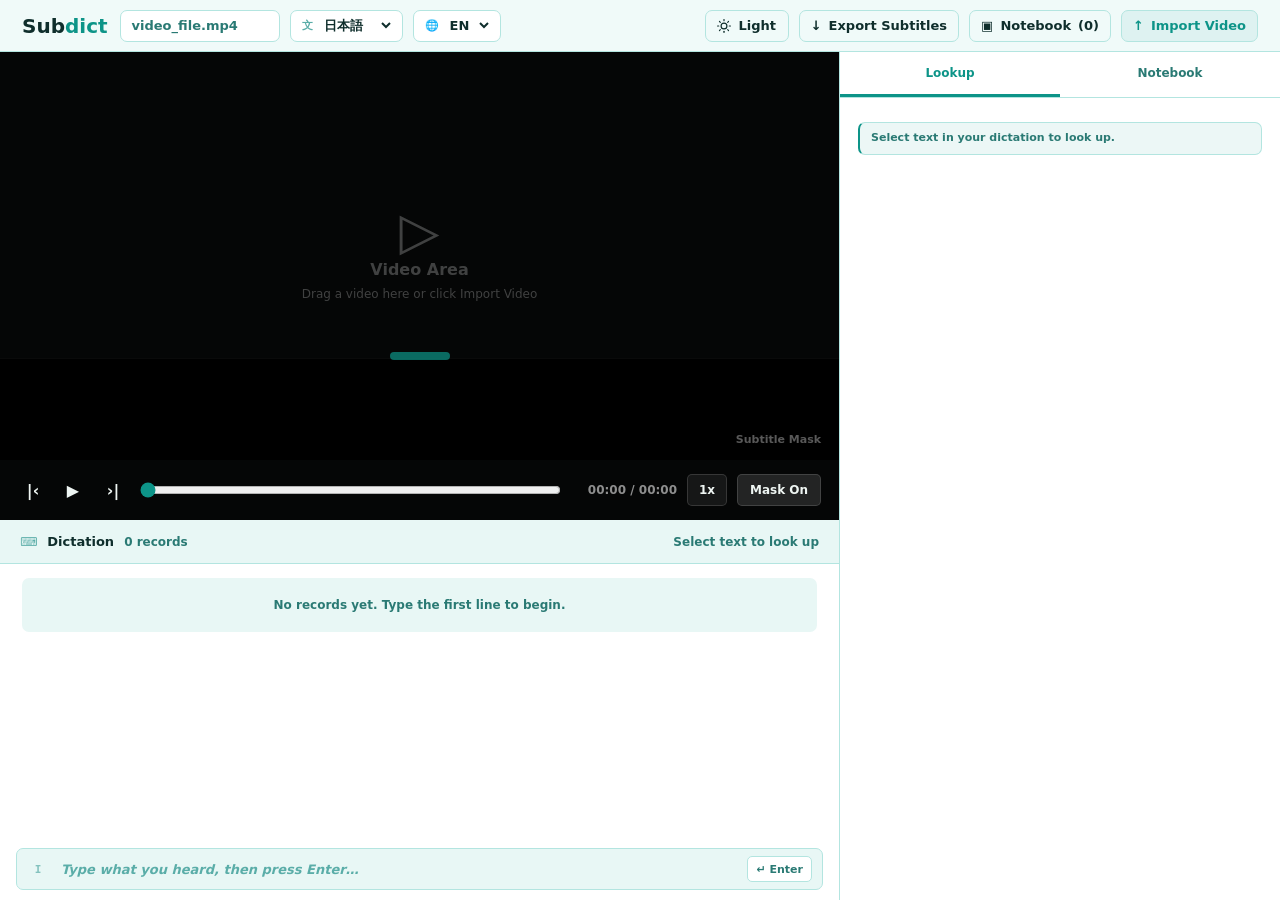
==== dictation-practice/index.html @ 756cfc9d "refactor: move app to /dictation-practice for SEO, add landing placeholder Co-Authored-By: Claude So" ====
<!doctype html>
<html lang="zh-CN">
  <head>
    <meta charset="UTF-8" />
    <meta name="viewport" content="width=device-width, initial-scale=1.0" />
    <title>Subdict</title>
    <link rel="stylesheet" href="./style.css" />
    <link rel="icon" type="image/svg+xml" href="favicon.svg">
    <link rel="icon" type="image/png" sizes="32x32" href="favicon-32.png">
    <link rel="apple-touch-icon" sizes="180x180" href="favicon-apple.png">
  </head>
  <body>
    <div class="desktop-guard">
      <h1>Subdict</h1>
      <p data-i18n="desktopGuardMsg">Subdict is designed for desktop. Please use a wider screen.</p>
    </div>

    <main class="app-shell">
      <header class="topbar">
        <div class="brand" aria-label="Subdict">
          Sub<span>dict</span>
        </div>

        <div class="file-chip" id="fileName">video_file.mp4</div>

        <label class="select-wrap" data-i18n-aria-label="studyLangAriaLabel" aria-label="Study language">
          <span class="select-icon">文</span>
          <select id="languageSelect">
            <option value="ja">日本語</option>
            <option value="en">English</option>
          </select>
        </label>

        <label class="select-wrap" data-i18n-title="uiLangToggleTitle" title="Interface language">
          <span class="select-icon">🌐</span>
          <select id="uiLangSelect">
            <option value="en">EN</option>
            <option value="zh">中文</option>
          </select>
        </label>

        <div class="topbar-spacer"></div>

        <button class="ghost-button" id="themeToggle" type="button"
          data-i18n-title="themeToggleTitle" title="Toggle theme">
          <svg class="theme-icon icon-moon" width="14" height="14" viewBox="0 0 24 24" fill="none" stroke="currentColor" stroke-width="2" stroke-linecap="round" stroke-linejoin="round" aria-hidden="true">
            <path d="M21 12.79A9 9 0 1 1 11.21 3 7 7 0 0 0 21 12.79z"/>
          </svg>
          <svg class="theme-icon icon-sun" width="14" height="14" viewBox="0 0 24 24" fill="none" stroke="currentColor" stroke-width="2" stroke-linecap="round" stroke-linejoin="round" aria-hidden="true">
            <circle cx="12" cy="12" r="5"/>
            <line x1="12" y1="1" x2="12" y2="3"/>
            <line x1="12" y1="21" x2="12" y2="23"/>
            <line x1="4.22" y1="4.22" x2="5.64" y2="5.64"/>
            <line x1="18.36" y1="18.36" x2="19.78" y2="19.78"/>
            <line x1="1" y1="12" x2="3" y2="12"/>
            <line x1="21" y1="12" x2="23" y2="12"/>
            <line x1="4.22" y1="19.78" x2="5.64" y2="18.36"/>
            <line x1="18.36" y1="5.64" x2="19.78" y2="4.22"/>
          </svg>
          <span id="themeLabel">Dark</span>
        </button>
        <button class="ghost-button" id="exportDictationBtn" type="button">
          <span>↓</span>
          <span data-i18n="exportBtn">Export Subtitles</span>
        </button>
        <button class="ghost-button" id="openNotebookBtn" type="button">
          <span>▣</span>
          <span data-i18n="notebookBtnLabel">Notebook</span>
          <span id="noteCount">(0)</span>
        </button>
        <label class="primary-button">
          <span>↑</span>
          <span data-i18n="importBtn">Import Video</span>
          <input id="videoInput" type="file" accept="video/*,.mp4,.m4v,.mov,.webm,.mkv,.avi" hidden />
        </label>
      </header>

      <section class="workspace" aria-label="Subdict workspace">
        <div class="left-pane">
          <section class="video-card" aria-label="Video player">
            <div class="video-stage" id="videoStage">
              <video id="video" class="video-el"></video>
              <div class="empty-video" id="emptyVideo">
                <div class="play-mark">▷</div>
                <strong data-i18n="emptyVideoTitle">Video Area</strong>
                <span data-i18n="emptyVideoHint">Import a video to start dictation</span>
              </div>
              <div class="subtitle-mask" id="subtitleMask">
                <button class="mask-handle" id="maskHandle" type="button"
                  data-i18n-title="maskTip" title="↕ Drag to adjust mask height"></button>
                <span class="mask-label" data-i18n="maskLabel">Subtitle Mask</span>
                <div class="mask-tip" data-i18n="maskTip">↕ Drag to adjust mask height</div>
              </div>
            </div>

            <div class="player-controls">
              <button class="icon-button" id="backBtn" type="button"
                data-i18n-title="backBtnTitle" title="Rewind 5s">|‹</button>
              <button class="icon-button" id="playBtn" type="button"
                data-i18n-title="playBtnTitle" title="Play / Pause">▶</button>
              <button class="icon-button" id="forwardBtn" type="button"
                data-i18n-title="forwardBtnTitle" title="Forward 5s">›|</button>
              <input id="seekBar" class="seek-bar" type="range" min="0" max="100" value="0" />
              <span class="time-readout" id="timeReadout">00:00 / 00:00</span>
              <button class="speed-button" id="speedBtn" type="button">1x</button>
              <button class="mask-toggle" id="maskToggle" type="button">Mask On</button>
            </div>
          </section>

          <section class="dictation-card" aria-label="Dictation">
            <div class="section-header">
              <div>
                <span class="header-icon">⌨</span>
                <strong data-i18n="dictationTitle">Dictation</strong>
                <span id="recordCount" data-i18n-aria-label="recordCountLabel">0 records</span>
              </div>
              <span data-i18n="dictationHint">Select text to look up</span>
            </div>

            <div class="records" id="recordsList"></div>

            <form class="dictation-input-row" id="dictationForm">
              <span class="input-prefix">I</span>
              <input id="dictationInput" autocomplete="off"
                placeholder="Type what you heard, then press Enter…" />
              <button type="submit">↵ Enter</button>
            </form>
          </section>
        </div>

        <aside class="side-panel" aria-label="Lookup and notebook">
          <div class="tabs">
            <button class="tab active" id="lookupTab" type="button"
              data-i18n="lookupTabLabel">Lookup</button>
            <button class="tab" id="notebookTab" type="button"
              data-i18n="notebookTabLabel">Notebook</button>
          </div>

          <section class="panel-view active" id="lookupView">
            <div class="selected-card">
              <span data-i18n="selectedLabel">Selected:</span>
              <strong id="selectedText">お腹が空いた</strong>
            </div>
            <div class="api-status" id="apiStatus">Select text in your dictation to look up.</div>

            <article class="lookup-card" id="lookupCard">
              <div class="lookup-title-row">
                <div>
                  <h2 id="lookupWord">お腹が空いた</h2>
                  <p id="lookupReading">おなかがすいた</p>
                </div>
                <span class="tag" id="lookupTag">expression</span>
              </div>
              <p id="lookupMeaning">I'm hungry. 「空く」means to become empty / hungry.</p>
              <button class="save-note" id="saveNoteBtn" type="button"
                data-i18n="saveNoteBtn">♡ Save to Notebook</button>
            </article>

            <article class="grammar-card" id="grammarCard" hidden>
              <h3 id="grammarTitle"></h3>
              <p id="grammarMeaning"></p>
              <button class="save-note" id="saveGrammarBtn" type="button"
                data-i18n="saveGrammarBtn">♡ Save Grammar</button>
            </article>
          </section>

          <section class="panel-view" id="notebookView">
            <div class="notebook-list" id="notebookList"></div>
            <div class="notebook-footer">
              <button class="ghost-button" id="exportNotebookBtn" type="button">
                <svg width="14" height="14" viewBox="0 0 24 24" fill="none" stroke="currentColor" stroke-width="2" stroke-linecap="round" stroke-linejoin="round" aria-hidden="true">
                  <path d="M21 15v4a2 2 0 0 1-2 2H5a2 2 0 0 1-2-2v-4"/>
                  <polyline points="7 10 12 15 17 10"/>
                  <line x1="12" y1="15" x2="12" y2="3"/>
                </svg>
                <span data-i18n="exportNotebookBtn">Export Notebook</span>
              </button>
            </div>
          </section>
        </aside>
      </section>
    </main>

    <div class="drop-overlay" id="dropOverlay" hidden>
      <div class="drop-overlay-inner">
        <div class="drop-icon">▽</div>
        <p data-i18n="dropToImport">Drop video to import</p>
      </div>
    </div>

    <div id="lookupPopup" class="lookup-popup" hidden>
      <button id="lookupPopupBtn" class="lookup-popup-btn" type="button"
        data-i18n="lookupPopupBtn">Look up</button>
    </div>

    <div class="toast" id="toastEl" hidden></div>

    <script type="module" src="./app.js"></script>
  </body>
</html>
---- dictation-practice/style.css ----
/* ── Design tokens ──────────────────────────────────── */

:root {
  color-scheme: light;

  /* Surfaces */
  --surface:  #ffffff;
  --surface2: #e8f7f5;
  --surface3: #d0eeea;

  /* Borders */
  --border:  #b3e5e0;
  --border2: #8dd4ce;

  /* Text */
  --text:  #0f2e2c;
  --text2: #2a7a74;
  --text3: #5aada8;

  /* Accent */
  --accent:     #0d9488;
  --accent-hover: #0f766e;
  --accent-bg:  rgba(13, 148, 136, 0.08);

  /* Utility */
  --danger:  #b94a48;
  --shadow:  0 8px 28px rgba(13, 148, 136, 0.12);
  --radius:  7px;
  --topbar-bg: #f0faf9;
  --input-bg:  #e8f7f5;

  font-family:
    Inter, ui-sans-serif, system-ui, -apple-system, BlinkMacSystemFont, "Segoe UI",
    "Noto Sans SC", "Noto Sans JP", sans-serif;
  font-size: 13px;
}

body[data-theme="dark"] {
  color-scheme: dark;

  --surface:  #0f2424;
  --surface2: #142e2e;
  --surface3: #1a3838;

  --border:  #1f3f3f;
  --border2: #2a5252;

  --text:  #e0f5f3;
  --text2: #7abfba;
  --text3: #3d7a75;

  --accent:       #2dd4bf;
  --accent-hover: #14b8a6;
  --accent-bg:    rgba(45, 212, 191, 0.08);

  --danger: #ff8f8b;
  --shadow: 0 14px 44px rgba(0, 0, 0, 0.4);
  --topbar-bg: #0a1e1e;
  --input-bg:  #0f2424;
}

/* ── Reset ──────────────────────────────────────────── */

* { box-sizing: border-box; }

html, body { min-height: 100%; }

button, input, select { font: inherit; }
button, label.primary-button, select { cursor: pointer; }

/* ── Body background ────────────────────────────────── */

body {
  margin: 0;
  background: #f0faf9;
  color: var(--text);
  letter-spacing: 0;
}

body[data-theme="dark"] {
  background: radial-gradient(ellipse at 25% 15%, #0a2a2a 0%, #0d1f1f 40%, #080f0f 100%);
  background-attachment: fixed;
}

/* ── Desktop guard ──────────────────────────────────── */

.desktop-guard { display: none; }

/* ── App shell ──────────────────────────────────────── */

.app-shell {
  min-width: 1120px;
  height: 100vh;
  display: grid;
  grid-template-rows: 52px 1fr;
  overflow: hidden;
}

/* ── Topbar ─────────────────────────────────────────── */

.topbar {
  display: flex;
  align-items: center;
  gap: 10px;
  padding: 0 22px;
  border-bottom: 1px solid var(--border);
  background: var(--topbar-bg);
}

.brand {
  font-size: 20px;
  font-weight: 800;
  line-height: 1;
  color: var(--text);
  margin-right: 2px;
}

.brand span { color: var(--accent); }

.file-chip,
.select-wrap,
.ghost-button,
.primary-button {
  height: 32px;
  border: 1px solid var(--border);
  border-radius: var(--radius);
  display: inline-flex;
  align-items: center;
  gap: 7px;
  padding: 0 11px;
  background: var(--surface);
  color: var(--text);
  font-size: 13px;
  font-weight: 700;
  transition: background 120ms, border-color 120ms, color 120ms;
}

.file-chip {
  min-width: 160px;
  color: var(--text2);
  font-weight: 600;
}

.select-wrap { padding-right: 8px; }

.select-icon {
  color: var(--text3);
  font-size: 11px;
  font-weight: 800;
}

select {
  border: 0;
  background: transparent;
  color: var(--text);
  outline: 0;
  font-weight: 700;
  font-size: 13px;
}

.topbar-spacer { flex: 1; }

.ghost-button,
.primary-button {
  min-width: 84px;
  justify-content: center;
}

.ghost-button { background: transparent; }

.ghost-button:hover {
  background: var(--surface2);
  border-color: var(--border2);
}

.primary-button {
  border-color: transparent;
  background: var(--accent-bg);
  color: var(--accent);
  border: 1px solid var(--border);
}

.primary-button:hover {
  background: var(--surface2);
  border-color: var(--border2);
}

body[data-theme="dark"] .primary-button {
  background: linear-gradient(135deg, var(--accent), var(--accent-hover));
  color: #051a1a;
  border-color: transparent;
}

.theme-icon { display: block; flex-shrink: 0; }
body[data-theme="light"] .icon-moon { display: none; }
body[data-theme="dark"]  .icon-sun  { display: none; }

body[data-theme="dark"] .primary-button:hover {
  background: linear-gradient(135deg, var(--accent-hover), #0e9f93);
}

/* ── Layout ─────────────────────────────────────────── */

.workspace {
  min-height: 0;
  display: grid;
  grid-template-columns: minmax(720px, 1fr) 440px;
}

.left-pane {
  min-width: 0;
  min-height: 0;
  display: grid;
  grid-template-rows: minmax(340px, 52vh) 1fr;
  border-right: 1px solid var(--border);
}

/* ── Video ──────────────────────────────────────────── */

.video-card {
  min-height: 0;
  display: grid;
  grid-template-rows: 1fr 60px;
  background: #050606;
}

.video-stage {
  position: relative;
  min-height: 0;
  overflow: hidden;
  background: #111312;
}

.video-el {
  width: 100%;
  height: 100%;
  display: block;
  object-fit: contain;
  background: #050606;
}

.empty-video {
  position: absolute;
  inset: 0;
  display: grid;
  place-content: center;
  gap: 8px;
  text-align: center;
  color: rgba(255, 255, 255, 0.24);
  pointer-events: none;
}

.empty-video[hidden] { display: none; }

.empty-video strong { font-size: 16px; }
.empty-video span   { font-size: 12px; }

.play-mark {
  font-size: 52px;
  line-height: 0.8;
}

.subtitle-mask {
  position: absolute;
  left: 0;
  right: 0;
  bottom: 0;
  height: 25%;
  min-height: 48px;
  max-height: 55%;
  background: rgba(0, 0, 0, 0.94);
  border-top: 1px solid rgba(255, 255, 255, 0.04);
  transition: opacity 160ms ease, transform 160ms ease;
}

.subtitle-mask.is-hidden {
  opacity: 0;
  pointer-events: none;
  transform: translateY(10px);
}

.mask-handle {
  position: absolute;
  top: -7px;
  left: 50%;
  width: 60px;
  height: 8px;
  transform: translateX(-50%);
  border: 0;
  border-radius: 999px;
  background: var(--accent);
  opacity: 0.7;
  padding: 0;
  transition: opacity 120ms;
}

.mask-handle:hover { opacity: 1; }

.mask-label {
  position: absolute;
  right: 18px;
  bottom: 14px;
  color: rgba(255, 255, 255, 0.35);
  font-size: 11px;
  font-weight: 700;
}

.mask-tip {
  position: absolute;
  right: 10px;
  top: 50%;
  transform: translateY(-50%);
  padding: 2px 8px;
  border-radius: 10px;
  background: rgba(0, 0, 0, 0.5);
  color: #fff;
  font-size: 10px;
  font-weight: 600;
  pointer-events: none;
  opacity: 0;
  transition: opacity 0.2s;
}

.mask-handle:hover ~ .mask-tip { opacity: 0.6; }

.player-controls {
  display: flex;
  align-items: center;
  gap: 10px;
  padding: 0 18px;
  background: #050606;
  color: #eef5f2;
}

.icon-button,
.speed-button,
.mask-toggle {
  height: 32px;
  border: 1px solid rgba(255, 255, 255, 0.14);
  border-radius: 5px;
  background: rgba(255, 255, 255, 0.07);
  color: inherit;
  font-size: 12px;
  font-weight: 700;
  transition: background 120ms;
}

.icon-button {
  width: 30px;
  border-color: transparent;
  background: transparent;
  font-size: 16px;
}

.icon-button:hover { background: rgba(255, 255, 255, 0.1); }

.speed-button { width: 40px; }

.mask-toggle {
  min-width: 84px;
  padding: 0 11px;
  background: rgba(255, 255, 255, 0.12);
}

.mask-toggle:hover { background: rgba(255, 255, 255, 0.2); }

.seek-bar {
  flex: 1;
  accent-color: var(--accent);
}

.time-readout {
  min-width: 104px;
  color: rgba(255, 255, 255, 0.55);
  font-size: 12px;
  font-weight: 700;
  text-align: right;
}

/* ── Dictation ──────────────────────────────────────── */

.dictation-card {
  min-height: 0;
  display: grid;
  grid-template-rows: 44px 1fr 52px;
  background: var(--surface);
}

.section-header {
  display: flex;
  align-items: center;
  justify-content: space-between;
  padding: 0 20px;
  border-bottom: 1px solid var(--border);
  background: var(--surface2);
  color: var(--text2);
  font-size: 12px;
  font-weight: 600;
}

.section-header div {
  display: flex;
  align-items: center;
  gap: 10px;
}

.section-header strong {
  color: var(--text);
  font-size: 13px;
  font-weight: 700;
}

.header-icon {
  color: var(--text3);
  font-size: 12px;
}

.records {
  min-height: 0;
  overflow: auto;
  padding: 14px 22px 8px;
}

.record {
  display: grid;
  grid-template-columns: 64px 1fr auto;
  gap: 10px;
  align-items: start;
  padding: 8px 0;
  font-size: 13px;
  line-height: 1.55;
  border-bottom: 1px solid var(--border);
}

.record:last-child { border-bottom: none; }

.record time {
  color: var(--accent);
  font-size: 11px;
  font-weight: 600;
  opacity: 0.65;
  padding-top: 1px;
}

.record p {
  margin: 0;
  border-radius: 5px;
  outline: 0;
  padding: 0 3px;
}

.record p:focus {
  background: var(--surface2);
  box-shadow: 0 0 0 2px color-mix(in srgb, var(--accent) 22%, transparent);
}

.delete-record,
.delete-note {
  border: 0;
  background: transparent;
  color: var(--text3);
  font-size: 12px;
  font-weight: 700;
  opacity: 0;
  transition: opacity 120ms;
}

.record:hover .delete-record,
.note-card:hover .delete-note { opacity: 1; }

.dictation-input-row {
  display: grid;
  grid-template-columns: 22px 1fr auto;
  gap: 10px;
  align-items: center;
  margin: 0 16px 10px;
  padding: 6px 10px;
  border-radius: var(--radius);
  background: var(--input-bg);
  border: 1px solid var(--border);
  transition: border-color 120ms;
}

.dictation-input-row:focus-within {
  border-color: var(--border2);
}

.input-prefix {
  color: var(--text3);
  font-family: ui-monospace, SFMono-Regular, Menlo, monospace;
  font-size: 11px;
  font-weight: 800;
  text-align: center;
  opacity: 0.7;
}

.dictation-input-row input {
  min-width: 0;
  border: 0;
  outline: 0;
  background: transparent;
  color: var(--text);
  font-size: 13px;
  font-weight: 600;
}

.dictation-input-row input::placeholder {
  color: var(--text3);
  font-style: italic;
}

.dictation-input-row button {
  height: 26px;
  border: 1px solid var(--border);
  border-radius: 5px;
  background: var(--surface);
  color: var(--text2);
  font-size: 11px;
  font-weight: 700;
  padding: 0 8px;
  transition: background 120ms, border-color 120ms;
}

.dictation-input-row button:hover {
  background: var(--surface2);
  border-color: var(--border2);
}

/* ── Side panel ─────────────────────────────────────── */

.side-panel {
  min-width: 0;
  min-height: 0;
  display: grid;
  grid-template-rows: 46px 1fr;
  background: var(--surface);
}

.tabs {
  display: grid;
  grid-template-columns: 1fr 1fr;
  border-bottom: 1px solid var(--border);
}

.tab {
  border: 0;
  border-bottom: 3px solid transparent;
  background: transparent;
  color: var(--text2);
  font-size: 12px;
  font-weight: 700;
  transition: background 120ms, color 120ms;
}

.tab:not(.active):hover {
  background: var(--accent-bg);
  color: var(--text);
}

.tab.active {
  border-bottom-color: var(--accent);
  color: var(--accent);
}

.panel-view {
  display: none;
  min-height: 0;
  overflow: auto;
  padding: 16px 18px;
}

.panel-view.active { display: block; }

/* ── Lookup panel ───────────────────────────────────── */

.selected-card,
.lookup-card,
.grammar-card,
.empty-state {
  border-radius: var(--radius);
}

.selected-card {
  display: flex;
  gap: 10px;
  padding: 9px 13px;
  background: var(--surface2);
  color: var(--text2);
  font-size: 12px;
}

.selected-card strong { color: var(--text); }
.selected-card[hidden] { display: none; }

.api-status {
  margin-top: 8px;
  padding: 7px 11px;
  border: 1px solid var(--border);
  border-left: 2px solid var(--accent);
  border-radius: var(--radius);
  background: var(--accent-bg);
  color: var(--text2);
  font-size: 11px;
  font-weight: 600;
  line-height: 1.5;
}

.api-status.is-loading { color: var(--accent); }

.api-status.is-error {
  background: color-mix(in srgb, var(--danger) 10%, var(--surface));
  border-left-color: var(--danger);
  color: var(--danger);
}

.lookup-card {
  margin-top: 10px;
  padding: 16px;
  border: 1px solid var(--border);
  background: var(--surface);
  box-shadow: var(--shadow);
}

.lookup-card[hidden] { display: none; }

.lookup-title-row {
  display: flex;
  justify-content: space-between;
  gap: 12px;
}

.lookup-card h2 {
  margin: 0 0 3px;
  font-size: 18px;
  font-weight: 800;
  line-height: 1.3;
}

.lookup-card p {
  margin: 0;
  color: var(--text2);
  font-size: 12px;
  line-height: 1.55;
}

#lookupMeaning {
  margin-top: 10px;
  color: var(--text);
  white-space: pre-line;
}

.tag {
  align-self: start;
  padding: 3px 8px;
  border-radius: 5px;
  background: var(--accent-bg);
  color: var(--accent);
  border: 1px solid var(--border);
  font-size: 11px;
  font-weight: 700;
  white-space: nowrap;
  flex-shrink: 0;
}

.save-note {
  margin-top: 12px;
  height: 34px;
  width: 100%;
  border: 1px solid var(--border);
  border-radius: var(--radius);
  background: transparent;
  color: var(--text2);
  font-size: 12px;
  font-weight: 700;
  transition: background 120ms, border-color 120ms, color 120ms;
}

.save-note:hover {
  background: var(--surface2);
  border-color: var(--border2);
  color: var(--text);
}

.grammar-card {
  margin-top: 10px;
  padding: 11px 14px;
  border-left: 3px solid var(--accent);
  background: var(--accent-bg);
  display: flex;
  flex-direction: column;
  gap: 6px;
}

.grammar-card h3 {
  margin: 0;
  color: var(--accent);
  font-size: 12px;
  font-weight: 700;
  text-transform: uppercase;
  letter-spacing: 0.04em;
}

.grammar-card p {
  margin: 0;
  color: var(--text);
  font-size: 12px;
  line-height: 1.5;
}

.grammar-card[hidden] { display: none; }

/* ── Notebook ───────────────────────────────────────── */

#notebookView.active {
  display: flex;
  flex-direction: column;
  overflow: hidden;
  padding: 0;
  gap: 0;
}

#notebookView .notebook-list {
  flex: 1;
  overflow-y: auto;
  min-height: 0;
}

.notebook-footer {
  flex-shrink: 0;
  padding: 12px;
  border-top: 1px solid var(--border);
  display: flex;
  justify-content: center;
}

.notebook-list {
  display: flex;
  flex-direction: column;
  gap: 8px;
  padding: 12px;
}

.note-card {
  display: flex;
  flex-direction: column;
  gap: 2px;
  padding: 10px 12px;
  border: 1px solid var(--border);
  background: var(--surface2);
  border-radius: 8px;
  transition: border-color 120ms;
}

.note-card:hover { border-color: var(--border2); }

.note-card * {
  margin: 0;
  padding: 0;
  line-height: 1.5;
}

.note-card header {
  display: flex;
  justify-content: space-between;
  align-items: baseline;
  gap: 8px;
}

.note-word {
  font-size: 14px;
  font-weight: 600;
}

.note-reading { font-size: 12px; color: var(--text2); }
.note-meaning { font-size: 12px; color: var(--text2); }

.delete-note {
  flex-shrink: 0;
  font-size: 11px;
}

.empty-state {
  padding: 20px;
  border-radius: var(--radius);
  background: var(--surface2);
  color: var(--text2);
  text-align: center;
  font-size: 12px;
  font-weight: 600;
}

/* ── Drop overlay ───────────────────────────────────── */

.drop-overlay {
  position: fixed;
  inset: 0;
  z-index: 100;
  display: flex;
  align-items: center;
  justify-content: center;
  background: rgba(0, 0, 0, 0.72);
  backdrop-filter: blur(10px);
  animation: overlayFadeIn 140ms ease;
}

.drop-overlay[hidden] { display: none; }

@keyframes overlayFadeIn {
  from { opacity: 0; }
  to   { opacity: 1; }
}

.drop-overlay-inner {
  display: flex;
  flex-direction: column;
  align-items: center;
  gap: 18px;
  padding: 56px 88px;
  border: 2px dashed var(--accent);
  border-radius: 16px;
  color: var(--accent);
  text-align: center;
  animation: overlayScaleIn 140ms ease;
}

@keyframes overlayScaleIn {
  from { transform: scale(0.96); opacity: 0; }
  to   { transform: scale(1);    opacity: 1; }
}

.drop-icon {
  font-size: 44px;
  line-height: 1;
  opacity: 0.8;
}

.drop-overlay-inner p {
  margin: 0;
  font-size: 20px;
  font-weight: 700;
  letter-spacing: 0.02em;
}

/* ── Toast ──────────────────────────────────────────── */

.toast {
  position: fixed;
  bottom: 24px;
  left: 50%;
  transform: translateX(-50%);
  z-index: 200;
  padding: 9px 18px;
  border-radius: var(--radius);
  background: var(--surface);
  border: 1px solid var(--border2);
  color: var(--text);
  font-size: 13px;
  font-weight: 600;
  box-shadow: var(--shadow);
  white-space: nowrap;
  animation: toastSlideUp 150ms ease;
}

.toast[hidden] { display: none; }

/* ── Lookup popup ───────────────────────────────────── */

.lookup-popup {
  position: fixed;
  z-index: 300;
  pointer-events: auto;
}

.lookup-popup[hidden] { display: none; }

.lookup-popup-btn {
  border: 0;
  border-radius: 999px;
  background: var(--accent);
  color: #051a1a;
  padding: 5px 14px;
  font-size: 12px;
  font-weight: 700;
  cursor: pointer;
  box-shadow: 0 2px 10px rgba(0, 0, 0, 0.35);
  white-space: nowrap;
  transition: background 100ms;
}

.lookup-popup-btn:hover { background: var(--accent-hover); }

@keyframes toastSlideUp {
  from { opacity: 0; transform: translateX(-50%) translateY(8px); }
  to   { opacity: 1; transform: translateX(-50%) translateY(0); }
}

/* ── Responsive guard ───────────────────────────────── */

@media (max-width: 1119px) {
  body { background: #f0faf9; }
  body[data-theme="dark"] { background: #080f0f; }

  .app-shell { display: none; }

  .desktop-guard {
    min-height: 100vh;
    display: grid;
    place-content: center;
    gap: 12px;
    padding: 28px;
    text-align: center;
  }

  .desktop-guard h1,
  .desktop-guard p { margin: 0; }
}
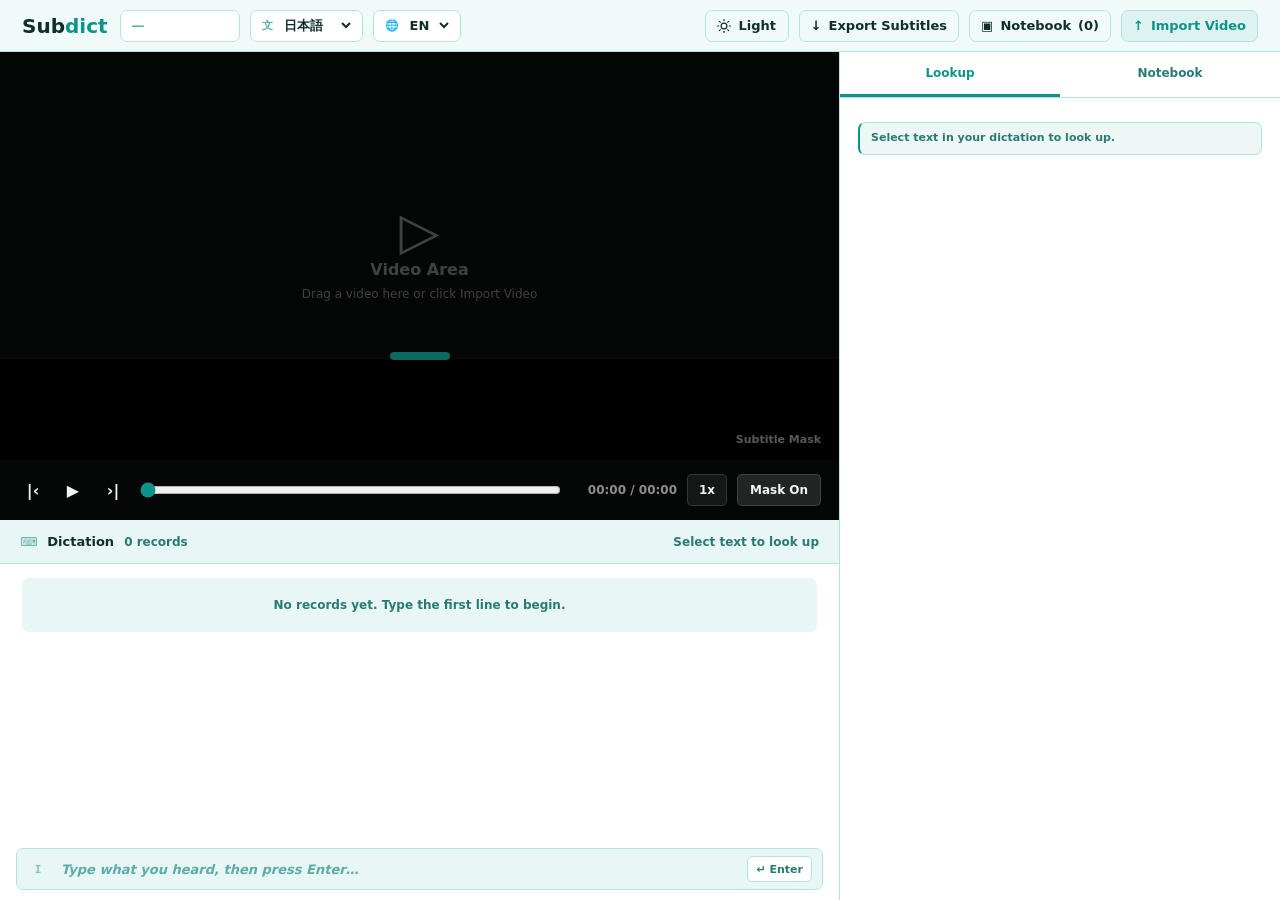
==== commit 1727b257: "fix: clear stale file name on load, add × close button for video, stop persisting video name Co-Auth" ====
--- a/dictation-practice/index.html
+++ b/dictation-practice/index.html
@@ -21,7 +21,8 @@
           Sub<span>dict</span>
         </div>
 
-        <div class="file-chip" id="fileName">video_file.mp4</div>
+        <div class="file-chip" id="fileName"></div>
+        <button class="clear-video-btn" id="clearVideoBtn" type="button" title="Close video" hidden>×</button>
 
         <label class="select-wrap" data-i18n-aria-label="studyLangAriaLabel" aria-label="Study language">
           <span class="select-icon">文</span>
--- a/dictation-practice/style.css
+++ b/dictation-practice/style.css
@@ -136,10 +136,37 @@
 }
 
 .file-chip {
-  min-width: 160px;
+  min-width: 120px;
   color: var(--text2);
   font-weight: 600;
 }
+.file-chip:empty::before {
+  content: "—";
+  color: var(--text3);
+}
+
+.clear-video-btn {
+  width: 22px;
+  height: 22px;
+  border: none;
+  border-radius: 50%;
+  background: none;
+  cursor: pointer;
+  color: var(--text3);
+  font-size: 16px;
+  line-height: 1;
+  display: inline-flex;
+  align-items: center;
+  justify-content: center;
+  padding: 0;
+  flex-shrink: 0;
+  transition: color 120ms, background 120ms;
+}
+.clear-video-btn:hover {
+  color: var(--danger);
+  background: rgba(185, 74, 72, 0.1);
+}
+.clear-video-btn[hidden] { display: none; }
 
 .select-wrap { padding-right: 8px; }
 
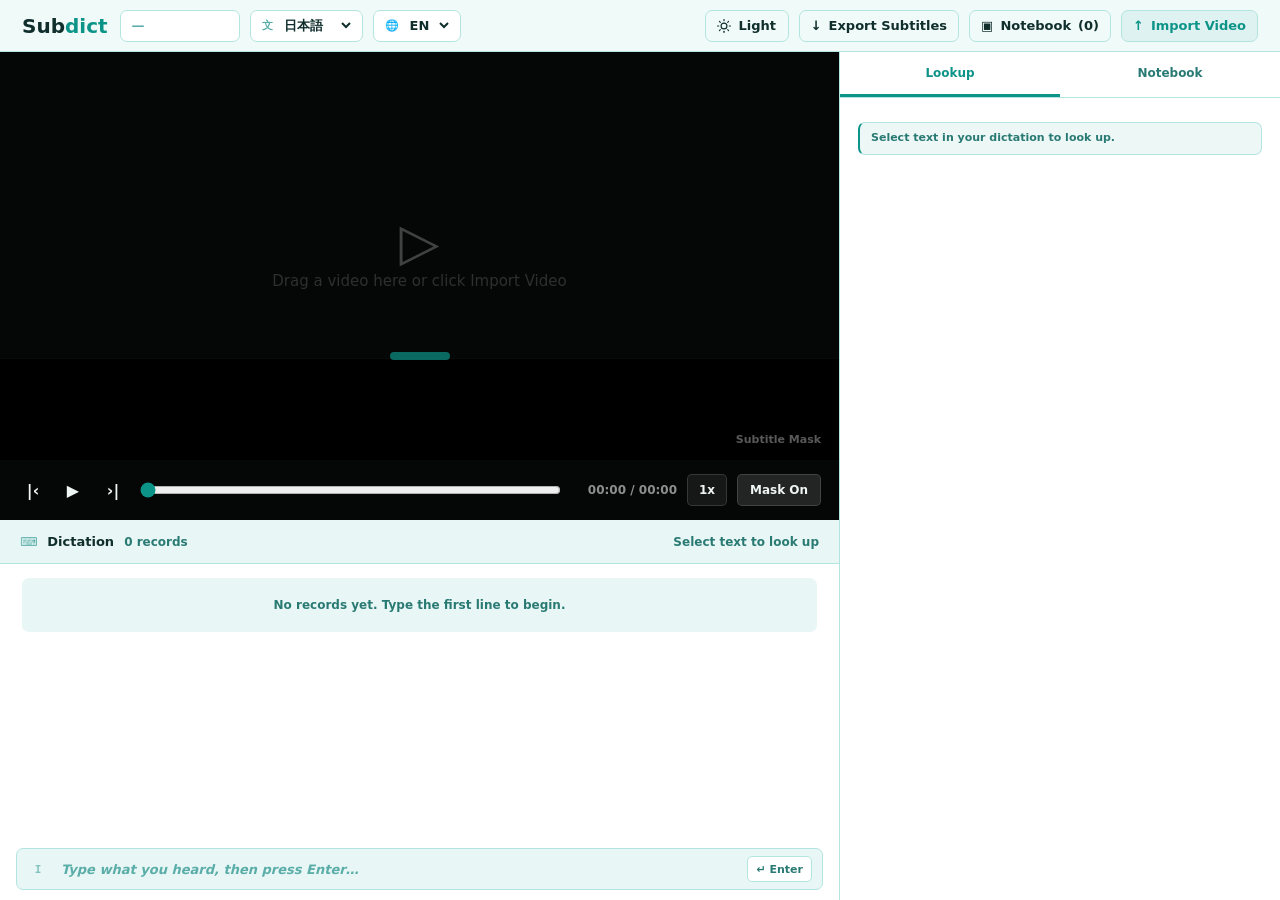
==== commit 02e47e16: "Fix video error and empty state visuals - Remove redundant "Video Area" title from empty state; hint" ====
--- a/dictation-practice/index.html
+++ b/dictation-practice/index.html
@@ -83,7 +83,6 @@
               <video id="video" class="video-el"></video>
               <div class="empty-video" id="emptyVideo">
                 <div class="play-mark">▷</div>
-                <strong data-i18n="emptyVideoTitle">Video Area</strong>
                 <span data-i18n="emptyVideoHint">Import a video to start dictation</span>
               </div>
               <div class="subtitle-mask" id="subtitleMask">
--- a/dictation-practice/style.css
+++ b/dictation-practice/style.css
@@ -279,8 +279,17 @@
 
 .empty-video[hidden] { display: none; }
 
-.empty-video strong { font-size: 16px; }
-.empty-video span   { font-size: 12px; }
+.empty-video span { font-size: 15px; opacity: 0.7; }
+
+.empty-video.is-error {
+  color: rgba(255, 143, 139, 0.85);
+}
+.empty-video.is-error span { opacity: 0.6; }
+.empty-video.is-error strong { font-size: 15px; font-weight: 600; }
+
+.video-stage:has(.empty-video:not([hidden]):not(.is-error)) {
+  box-shadow: inset 0 0 0 2px rgba(255, 255, 255, 0.1);
+}
 
 .play-mark {
   font-size: 52px;
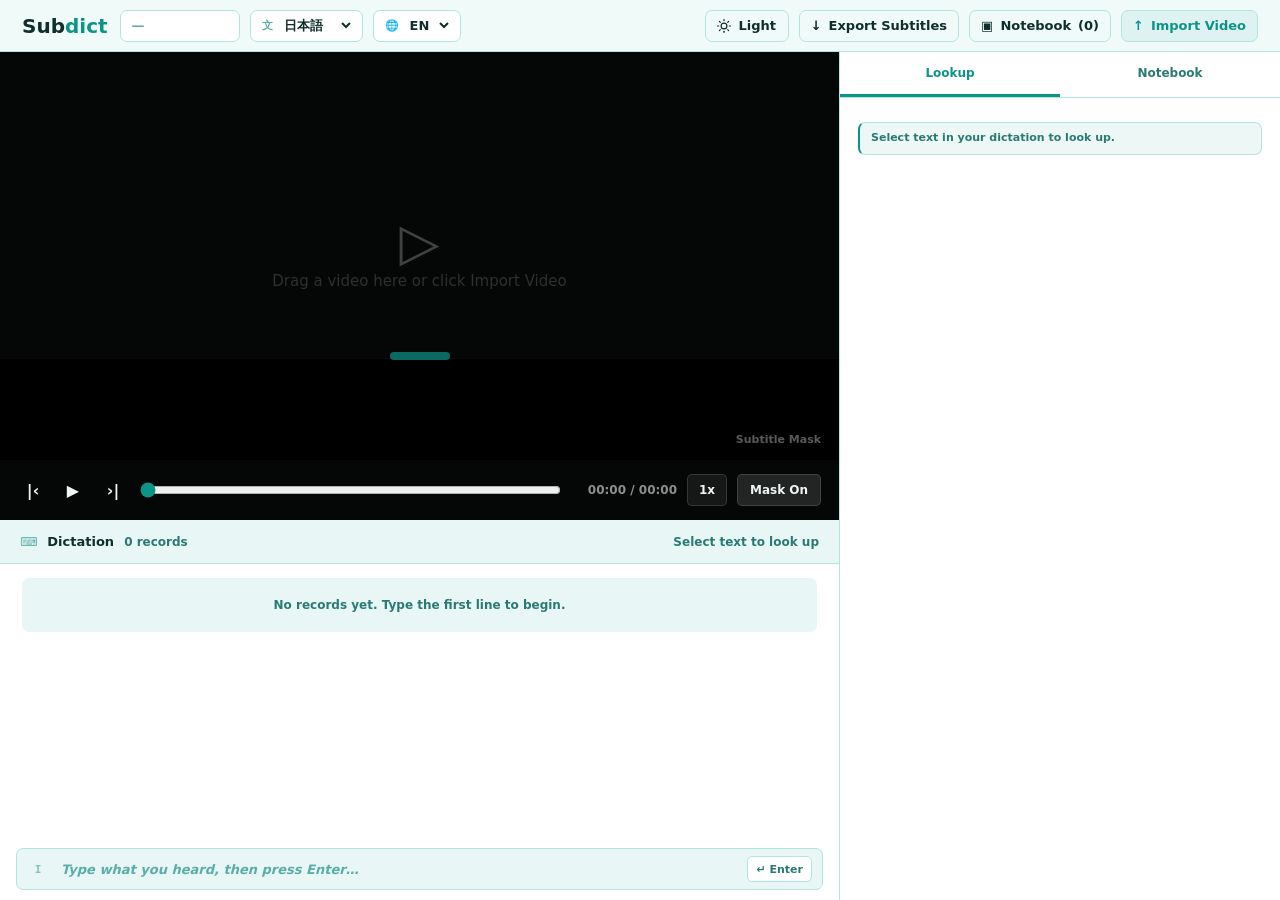
==== commit 52b1bb3b: "feat: logo links back to landing page" ====
--- a/dictation-practice/index.html
+++ b/dictation-practice/index.html
@@ -17,9 +17,9 @@
 
     <main class="app-shell">
       <header class="topbar">
-        <div class="brand" aria-label="Subdict">
+        <a href="../" class="brand" aria-label="Subdict home" style="text-decoration:none;color:inherit;cursor:pointer;">
           Sub<span>dict</span>
-        </div>
+        </a>
 
         <div class="file-chip" id="fileName"></div>
         <button class="clear-video-btn" id="clearVideoBtn" type="button" title="Close video" hidden>×</button>
